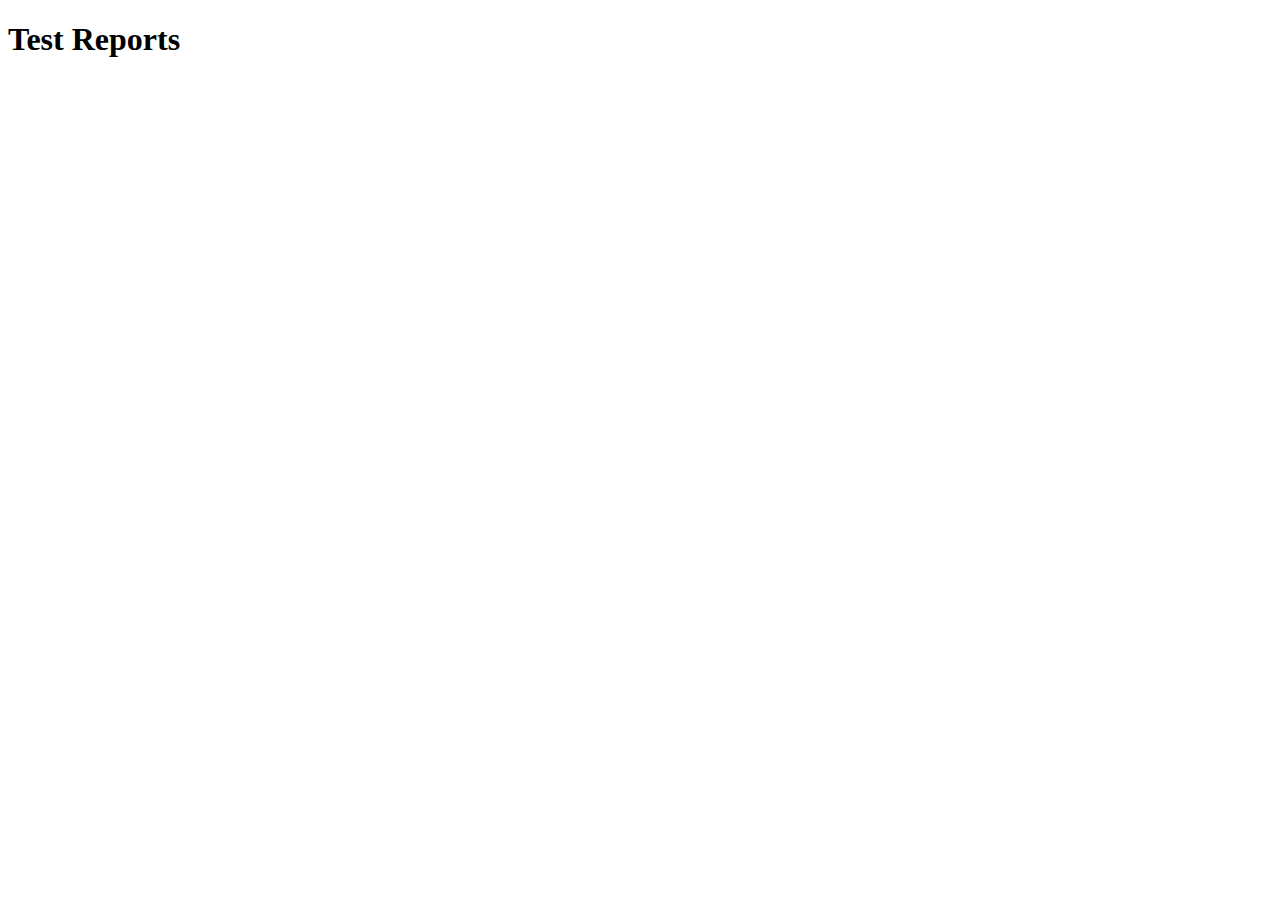
==== js-aofs/index.html @ 10a7eadc "🚀 Deploy to pages 🚀" ====
<!DOCTYPE html>
<html lang="en">
  <head>
    <meta charset="UTF-8" />
    <meta name="viewport" content="width=device-width, initial-scale=1.0" />
    <title>Test Report</title>
    <link rel="stylesheet" href="index.min.css">
    <script src="index.min.js"></script>
  </head>
  <body>
    <h1 class="heading">Test Reports</h1>
    <div id="results"></div>
  </body>
</html>
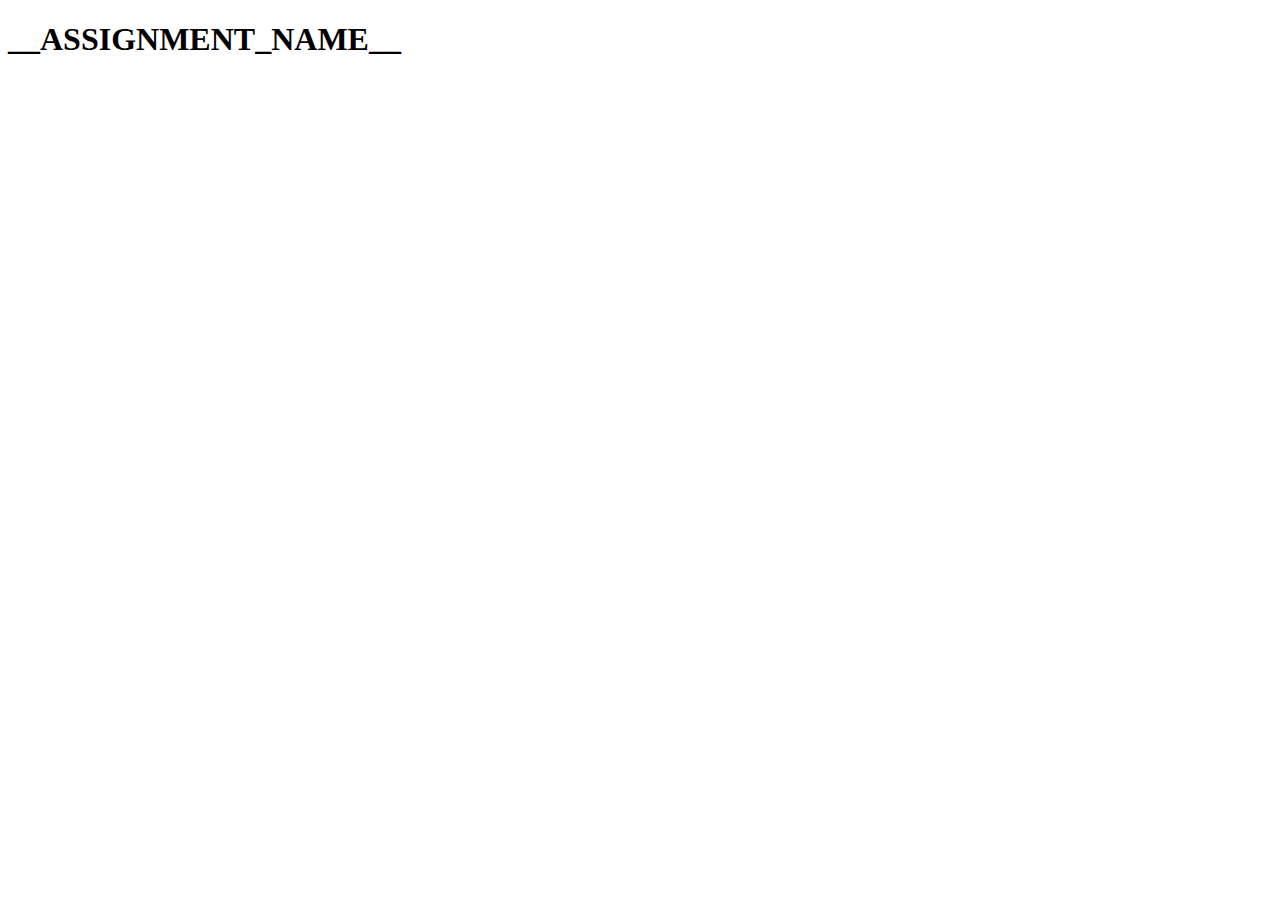
==== commit c4d06bac: "🚀 Deploy to pages 🚀" ====
--- a/js-aofs/index.html
+++ b/js-aofs/index.html
@@ -1,14 +1,17 @@
 <!DOCTYPE html>
 <html lang="en">
+
   <head>
     <meta charset="UTF-8" />
     <meta name="viewport" content="width=device-width, initial-scale=1.0" />
-    <title>Test Report</title>
-    <link rel="stylesheet" href="index.min.css">
-    <script src="index.min.js"></script>
+    <title>__ASSIGNMENT_NAME__</title>
+    <link rel="stylesheet" href="../index.css">
+    <script src="../index.js"></script>
   </head>
+
   <body>
-    <h1 class="heading">Test Reports</h1>
+    <h1 class="heading">__ASSIGNMENT_NAME__</h1>
     <div id="results"></div>
   </body>
-</html>
+
+</html>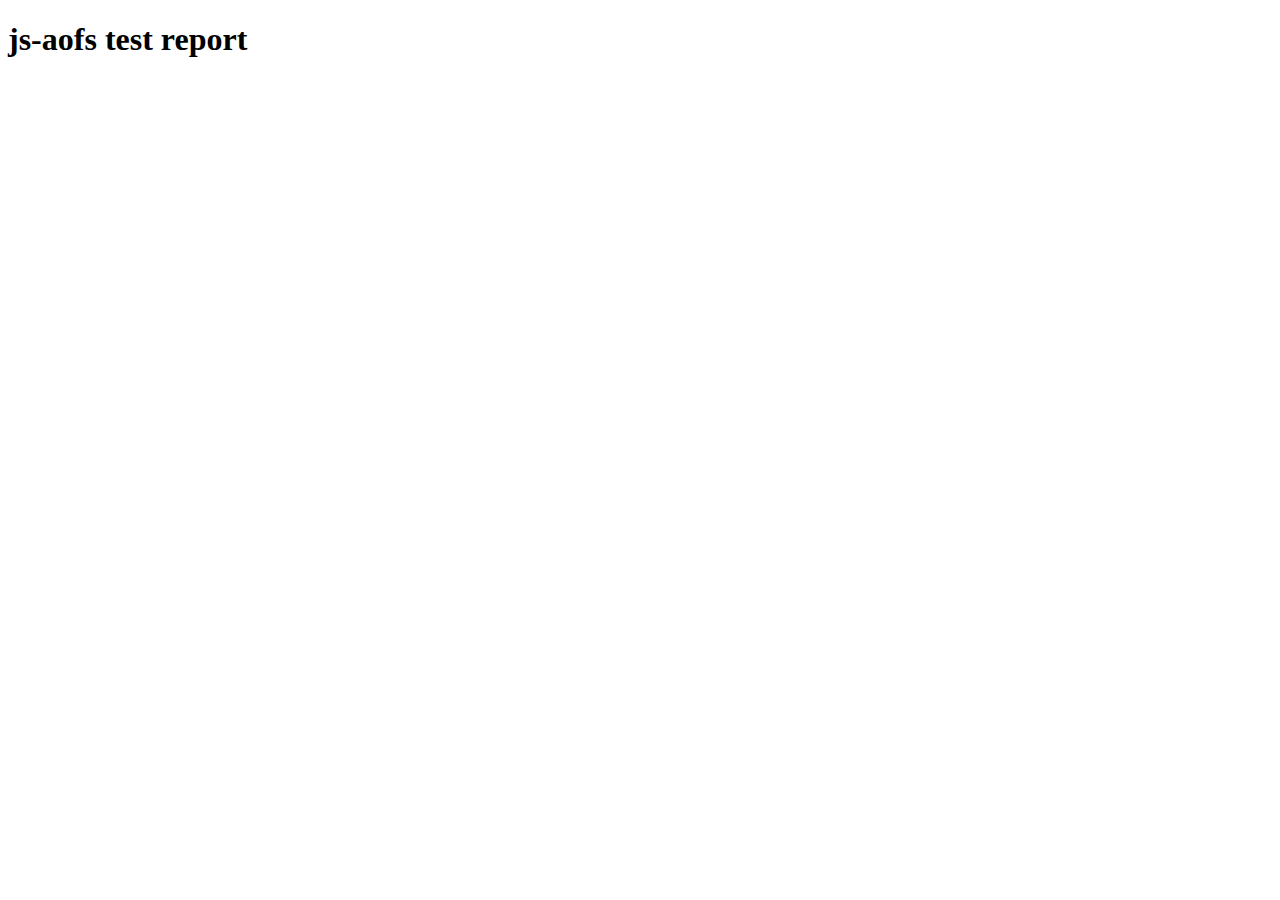
==== commit d897cfb6: "🚀 Deploy to pages 🚀" ====
--- a/js-aofs/index.html
+++ b/js-aofs/index.html
@@ -4,13 +4,13 @@
   <head>
     <meta charset="UTF-8" />
     <meta name="viewport" content="width=device-width, initial-scale=1.0" />
-    <title>__ASSIGNMENT_NAME__</title>
+    <title>js-aofs</title>
     <link rel="stylesheet" href="../index.css">
     <script src="../index.js"></script>
   </head>
 
   <body>
-    <h1 class="heading">__ASSIGNMENT_NAME__</h1>
+    <h1 class="heading">js-aofs test report</h1>
     <div id="results"></div>
   </body>
 
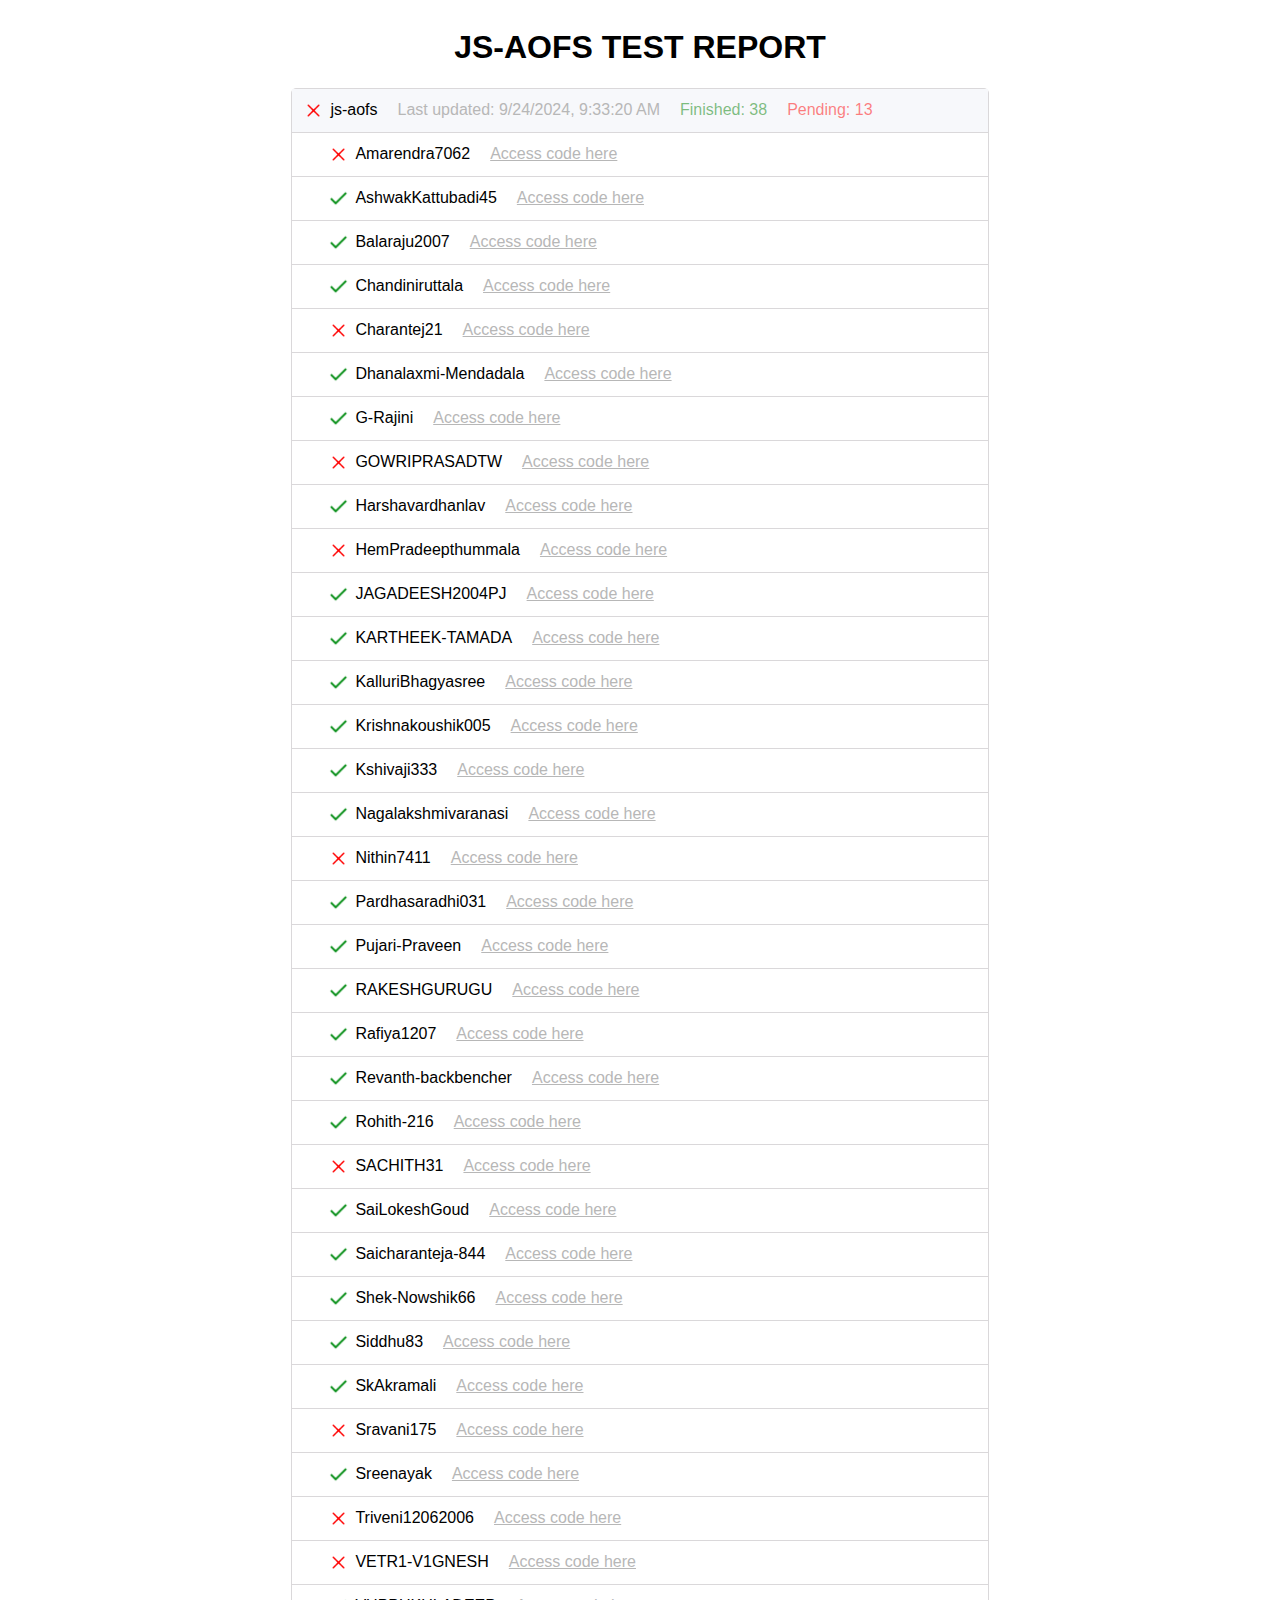
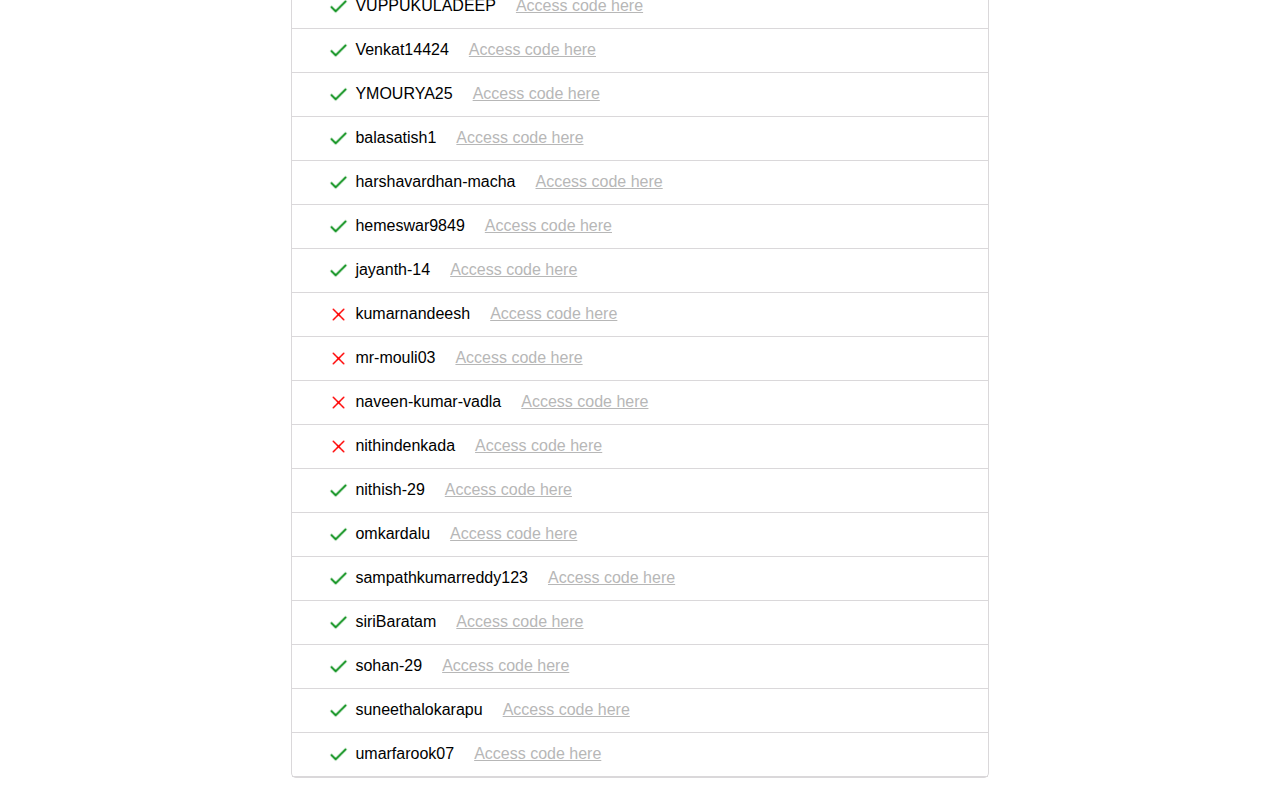
==== commit eaea8db1: "🚀 Deploy to pages 🚀" ====
--- a/js-aofs/index.html
+++ b/js-aofs/index.html
@@ -4,9 +4,9 @@
   <head>
     <meta charset="UTF-8" />
     <meta name="viewport" content="width=device-width, initial-scale=1.0" />
-    <title>js-aofs</title>
-    <link rel="stylesheet" href="../index.css">
-    <script src="../index.js"></script>
+    <title>js-aofs Test Report</title>
+    <link rel="stylesheet" href="index.min.css">
+    <script src="index.min.js"></script>
   </head>
 
   <body>
--- a/js-aofs/index.min.css
+++ b/js-aofs/index.min.css
@@ -0,0 +1 @@
+body{font-family:Arial,Helvetica,sans-serif;display:flex;flex-direction:column;align-items:center;overflow-wrap:anywhere}.heading{text-transform:uppercase}#results{width:55%;border:1px solid #dad8da;border-radius:5px}.title-container-even{padding:10px;border-bottom:1px solid #dad8da;background-color:#f7f8fb;display:flex;flex-direction:row;align-items:center;cursor:pointer}.title-container-odd{padding:10px;border-bottom:1px solid #dad8da;display:flex;flex-direction:row;align-items:center;cursor:pointer}.title{margin:0;margin-left:5px}.hide{display:none}img{width:23px}.test{display:flex;align-items:flex-start;padding:10px}.test-description{margin-left:5px;margin-top:2px;white-space:pre-wrap;font-family:monospace}.test-failed{background-color:#ffefef}p{margin:0}
